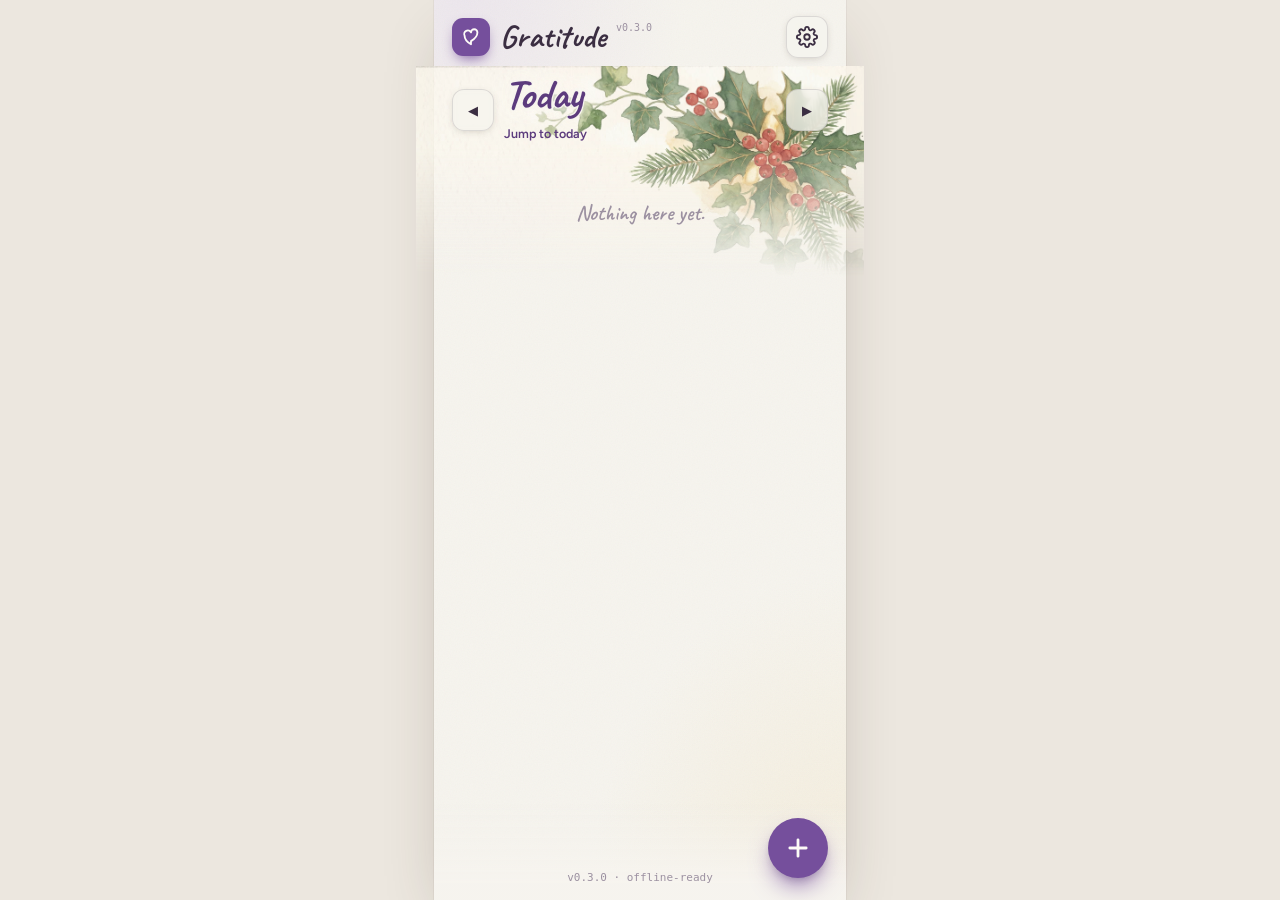
==== index.html @ adcf21c1 "Phase 4 (v0.3.0): logging & categorising gratitude items - Five fixed categories (Bella/Family/Natur" ====
<!doctype html>
<html lang="en">
<head>
  <meta charset="utf-8">
  <meta name="viewport" content="width=device-width, initial-scale=1, viewport-fit=cover">
  <meta name="theme-color" content="#f4ecdd">
  <meta name="description" content="Personal gratitude journal.">
  <link rel="manifest" href="./manifest.json">
  <link rel="icon" type="image/svg+xml" href="./icons/icon.svg">
  <link rel="apple-touch-icon" href="./icons/icon.svg">
  <link rel="stylesheet" href="./assets/fonts/fonts.css">
  <link rel="stylesheet" href="./styles.css">
  <title>Gratitude</title>
</head>
<body class="theme-earlysummer">
  <!-- sketch filters for the hand-drawn entry cards (referenced from styles.css via url(#sketchN)) -->
  <svg class="svg-defs" aria-hidden="true">
    <defs>
      <filter id="sketch1" x="-12%" y="-12%" width="124%" height="124%">
        <feTurbulence type="fractalNoise" baseFrequency="0.016" numOctaves="2" seed="7" result="n"/>
        <feDisplacementMap in="SourceGraphic" in2="n" scale="6" xChannelSelector="R" yChannelSelector="G" result="d"/>
        <feGaussianBlur in="d" stdDeviation="0.6"/>
      </filter>
      <filter id="sketch2" x="-12%" y="-12%" width="124%" height="124%">
        <feTurbulence type="fractalNoise" baseFrequency="0.021" numOctaves="2" seed="24" result="n"/>
        <feDisplacementMap in="SourceGraphic" in2="n" scale="5" xChannelSelector="R" yChannelSelector="G" result="d"/>
        <feGaussianBlur in="d" stdDeviation="0.6"/>
      </filter>
      <filter id="sketch3" x="-12%" y="-12%" width="124%" height="124%">
        <feTurbulence type="fractalNoise" baseFrequency="0.018" numOctaves="2" seed="41" result="n"/>
        <feDisplacementMap in="SourceGraphic" in2="n" scale="7" xChannelSelector="R" yChannelSelector="G" result="d"/>
        <feGaussianBlur in="d" stdDeviation="0.6"/>
      </filter>
      <!-- smaller-scale variants for the selected-chip crayon treatment -->
      <filter id="chip1" x="-14%" y="-14%" width="128%" height="128%">
        <feTurbulence type="fractalNoise" baseFrequency="0.016" numOctaves="2" seed="7" result="n"/>
        <feDisplacementMap in="SourceGraphic" in2="n" scale="4" xChannelSelector="R" yChannelSelector="G" result="d"/>
        <feGaussianBlur in="d" stdDeviation="0.5"/>
      </filter>
      <filter id="chip2" x="-14%" y="-14%" width="128%" height="128%">
        <feTurbulence type="fractalNoise" baseFrequency="0.021" numOctaves="2" seed="24" result="n"/>
        <feDisplacementMap in="SourceGraphic" in2="n" scale="3.5" xChannelSelector="R" yChannelSelector="G" result="d"/>
        <feGaussianBlur in="d" stdDeviation="0.5"/>
      </filter>
    </defs>
  </svg>

  <!-- icon sprite reused via <use href> on cat-group headings, chips, FAB, compose close -->
  <svg class="svg-defs" aria-hidden="true">
    <defs>
      <g id="ic-heart"><path d="M12 20s-7-4.35-7-9.5A3.5 3.5 0 0 1 12 7a3.5 3.5 0 0 1 7 0c0 5.15-7 9.5-7 9.5z"/></g>
      <g id="ic-leaf"><path d="M5 21c0-9 6-15 14-16 1 9-5 16-14 16z"/><path d="M5 21c4-6 8-9 12-10"/></g>
      <g id="ic-family"><circle cx="9" cy="8" r="3"/><path d="M3.5 19.5a5.5 5.5 0 0 1 11 0"/><path d="M16 6.2a2.8 2.8 0 0 1 0 5.4"/><path d="M16.5 14.2a4.5 4.5 0 0 1 4 5.3"/></g>
      <g id="ic-me"><circle cx="12" cy="8" r="4"/><path d="M5.5 21a6.5 6.5 0 0 1 13 0"/></g>
      <g id="ic-cross"><path d="M12 3v18"/><path d="M7 8.5h10"/></g>
      <g id="ic-plus"><path d="M12 5v14M5 12h14"/></g>
      <g id="ic-close"><path d="M6 6l12 12M18 6L6 18"/></g>
    </defs>
  </svg>

  <header class="app-header">
    <div class="brand">
      <span class="brand-mark" aria-hidden="true">
        <svg viewBox="0 0 24 24" fill="none" stroke="currentColor" stroke-width="2" stroke-linecap="round" stroke-linejoin="round">
          <path d="M12 20s-7-4.35-7-9.5A3.5 3.5 0 0 1 12 7a3.5 3.5 0 0 1 7 0c0 5.15-7 9.5-7 9.5z"/>
        </svg>
      </span>
      <span class="brand-name">Gratitude</span>
      <span class="brand-version" aria-label="App version">v0.3.0</span>
    </div>
    <div class="header-actions">
      <button id="settings-btn" class="settings-btn" type="button" aria-label="Settings">
        <svg viewBox="0 0 24 24" width="22" height="22" fill="none" stroke="currentColor" stroke-width="2" stroke-linecap="round" stroke-linejoin="round" aria-hidden="true">
          <circle cx="12" cy="12" r="3"/>
          <path d="M19.4 15a1.65 1.65 0 0 0 .33 1.82l.06.06a2 2 0 0 1-2.83 2.83l-.06-.06a1.65 1.65 0 0 0-1.82-.33 1.65 1.65 0 0 0-1 1.51V21a2 2 0 0 1-4 0v-.09A1.65 1.65 0 0 0 9 19.4a1.65 1.65 0 0 0-1.82.33l-.06.06a2 2 0 0 1-2.83-2.83l.06-.06A1.65 1.65 0 0 0 4.68 15a1.65 1.65 0 0 0-1.51-1H3a2 2 0 0 1 0-4h.09A1.65 1.65 0 0 0 4.6 9a1.65 1.65 0 0 0-.33-1.82l-.06-.06a2 2 0 0 1 2.83-2.83l.06.06A1.65 1.65 0 0 0 9 4.68a1.65 1.65 0 0 0 1-1.51V3a2 2 0 0 1 4 0v.09a1.65 1.65 0 0 0 1 1.51 1.65 1.65 0 0 0 1.82-.33l.06-.06a2 2 0 0 1 2.83 2.83l-.06.06A1.65 1.65 0 0 0 19.4 9a1.65 1.65 0 0 0 1.51 1H21a2 2 0 0 1 0 4h-.09a1.65 1.65 0 0 0-1.51 1z"/>
        </svg>
      </button>
    </div>
  </header>

  <main class="app-main">
    <div class="hero" aria-hidden="true"></div>
    <section class="day-view">
      <div class="day-nav">
        <button id="day-prev" class="nav-btn" type="button" aria-label="Previous day">&#9664;</button>
        <div class="day-heading">
          <h1 id="day-date" class="day-date">&mdash;</h1>
          <p class="day-meta"><span id="day-count" class="count"></span></p>
          <button id="day-today" class="today-btn" type="button">Jump to today</button>
        </div>
        <button id="day-next" class="nav-btn" type="button" aria-label="Next day">&#9654;</button>
      </div>

      <div id="entry-list" class="day-groups"></div>
    </section>

    <div class="screen-fade" aria-hidden="true"></div>
    <button id="fab" class="fab" type="button" aria-label="Add a gratitude">
      <svg viewBox="0 0 24 24" fill="none" stroke="currentColor" stroke-width="2.4" stroke-linecap="round" stroke-linejoin="round" aria-hidden="true"><use href="#ic-plus"/></svg>
    </button>
  </main>

  <footer class="app-footer">
    <span>v0.3.0 &middot; offline-ready</span>
  </footer>

  <!-- Full-screen compose (FAB opens it) -->
  <div class="compose-overlay" id="compose-overlay" hidden>
    <div class="hero" aria-hidden="true"></div>
    <div class="compose" role="dialog" aria-modal="true" aria-label="Write a gratitude">
      <div class="compose-top">
        <button id="compose-close" class="icon-btn" type="button" aria-label="Close">
          <svg viewBox="0 0 24 24" fill="none" stroke="currentColor" stroke-width="2" stroke-linecap="round" stroke-linejoin="round" aria-hidden="true"><use href="#ic-close"/></svg>
        </button>
      </div>
      <div class="compose-body">
        <p id="compose-date" class="compose-date"></p>
        <p class="compose-prompt">What are you grateful for?</p>
        <textarea id="compose-field" class="compose-field" placeholder="Write it down&hellip;" rows="3"></textarea>
        <p class="field-label">Which part of life?</p>
        <div id="compose-chips" class="chips"></div>
      </div>
      <div class="compose-foot">
        <button id="compose-add" class="add-btn is-disabled" type="button" disabled>
          <svg viewBox="0 0 24 24" fill="none" stroke="currentColor" stroke-width="2.4" stroke-linecap="round" stroke-linejoin="round" aria-hidden="true"><use href="#ic-plus"/></svg>
          <span id="compose-add-label">Add to today</span>
        </button>
      </div>
    </div>
  </div>

  <!-- Settings / Sync overlay -->
  <div class="settings-overlay" id="settings-overlay" hidden>
    <div class="settings-panel" role="dialog" aria-modal="true" aria-label="Sync settings">
      <div class="settings-header">
        <h2 class="modal-title">Sync</h2>
        <button id="settings-close" class="settings-btn" type="button" aria-label="Close">
          <svg viewBox="0 0 24 24" width="22" height="22" fill="none" stroke="currentColor" stroke-width="2" stroke-linecap="round" stroke-linejoin="round" aria-hidden="true">
            <line x1="18" y1="6" x2="6" y2="18"/><line x1="6" y1="6" x2="18" y2="18"/>
          </svg>
        </button>
      </div>
      <div class="settings-body">
        <div class="config-section">
          <label class="config-label" for="sync-url">Sheet URL (leave blank to create new)</label>
          <input type="text" id="sync-url" class="config-input" placeholder="https://docs.google.com/spreadsheets/d/&hellip;" autocomplete="off">
        </div>
        <div class="settings-sync">
          <button id="sync-connect" type="button" class="btn btn-primary">Connect</button>
          <button id="sync-now"     type="button" class="btn btn-ghost" disabled>Sync now</button>
          <button id="sync-forget"  type="button" class="btn btn-ghost" hidden>Disconnect</button>
          <a id="sync-sheet-link" class="btn btn-ghost" href="#" target="_blank" rel="noopener" hidden>Open sheet</a>
        </div>
        <p id="sync-status" class="sync-status" aria-live="polite"></p>
      </div>
    </div>
  </div>

  <script src="./assets/vendor/dexie.min.js"></script>
  <script src="https://accounts.google.com/gsi/client" async defer></script>
  <script src="./app.js"></script>
  <script src="./sync.js"></script>
</body>
</html>
---- assets/fonts/fonts.css ----
/* Gratitude — self-hosted fonts (vendored for offline PWA).
   Both are OFL variable fonts; one woff2 per subset covers the whole weight
   range, so font-weight is declared as a range, not per-instance.
   Caveat  → wordmark, dates, category headings, timestamps.
   Figtree → entry & body text, labels, buttons.
   Source: Google Fonts (Caveat v23, Figtree v9), latin + latin-ext subsets. */

/* ---- Caveat (variable, wght 400–700) ---- */
@font-face {
  font-family: 'Caveat';
  font-style: normal;
  font-weight: 400 700;
  font-display: swap;
  src: url('caveat-latin.woff2') format('woff2');
  unicode-range: U+0000-00FF, U+0131, U+0152-0153, U+02BB-02BC, U+02C6, U+02DA, U+02DC, U+0304, U+0308, U+0329, U+2000-206F, U+20AC, U+2122, U+2191, U+2193, U+2212, U+2215, U+FEFF, U+FFFD;
}
@font-face {
  font-family: 'Caveat';
  font-style: normal;
  font-weight: 400 700;
  font-display: swap;
  src: url('caveat-latin-ext.woff2') format('woff2');
  unicode-range: U+0100-02BA, U+02BD-02C5, U+02C7-02CC, U+02CE-02D7, U+02DD-02FF, U+0304, U+0308, U+0329, U+1D00-1DBF, U+1E00-1E9F, U+1EF2-1EFF, U+2020, U+20A0-20AB, U+20AD-20C0, U+2113, U+2C60-2C7F, U+A720-A7FF;
}

/* ---- Figtree (variable, wght 300–900; we use 400–700) ---- */
@font-face {
  font-family: 'Figtree';
  font-style: normal;
  font-weight: 400 700;
  font-display: swap;
  src: url('figtree-latin.woff2') format('woff2');
  unicode-range: U+0000-00FF, U+0131, U+0152-0153, U+02BB-02BC, U+02C6, U+02DA, U+02DC, U+0304, U+0308, U+0329, U+2000-206F, U+20AC, U+2122, U+2191, U+2193, U+2212, U+2215, U+FEFF, U+FFFD;
}
@font-face {
  font-family: 'Figtree';
  font-style: normal;
  font-weight: 400 700;
  font-display: swap;
  src: url('figtree-latin-ext.woff2') format('woff2');
  unicode-range: U+0100-02BA, U+02BD-02C5, U+02C7-02CC, U+02CE-02D7, U+02DD-02FF, U+0304, U+0308, U+0329, U+1D00-1DBF, U+1E00-1E9F, U+1EF2-1EFF, U+2020, U+20A0-20AB, U+20AD-20C0, U+2113, U+2C60-2C7F, U+A720-A7FF;
}
---- styles.css ----
/* ============================================================
   GRATITUDE — design system (Phase 3). Light-only.
   Visual spec: notes/style-guide.html · rationale: notes/phase-2-decisions.md
   Category grouping + FAB/compose flow land in Phase 4 (need the category field).
   ============================================================ */
:root {
  /* fixed category colours (used in Phase 4; cards currently take the season accent) */
  --c-wife:   hsl(348 54% 52%);
  --c-family: hsl(32 62% 47%);
  --c-nature: hsl(134 34% 38%);
  --c-me:     hsl(202 30% 45%);
  --c-god:    hsl(265 32% 52%);

  --r-sm: 10px; --r-md: 14px; --r-lg: 20px; --r-pill: 999px;

  --font-hand: "Caveat", "Segoe Print", cursive;
  --font-body: "Figtree", -apple-system, BlinkMacSystemFont, "Segoe UI", Roboto, sans-serif;
  --font-mono: ui-monospace, SFMono-Regular, Menlo, Consolas, monospace;

  /* outer (desktop) frame backdrop */
  --frame-bg: hsl(35 24% 90%);
}

/* ---- six seasonal themes (applied as a class on <body>, set by app.js) ---- */
.theme-spring {
  --accent: hsl(82 45% 42%); --accent-deep: hsl(88 48% 31%); --accent-soft: hsl(82 42% 93%);
  --ink: hsl(80 22% 22%); --ink-soft: hsl(80 12% 42%); --ink-faint: hsl(80 10% 58%);
  --paper: hsl(54 40% 95%); --card: hsl(54 46% 98.5%);
  --wash-a: hsl(82 45% 88% / 0.5); --wash-b: hsl(46 66% 88% / 0.45);
}
.theme-earlysummer {
  --accent: hsl(345 60% 53%); --accent-deep: hsl(345 60% 43%); --accent-soft: hsl(345 58% 94%);
  --ink: hsl(345 22% 24%); --ink-soft: hsl(345 12% 45%); --ink-faint: hsl(345 10% 62%);
  --paper: hsl(36 46% 95%); --card: hsl(40 52% 98.5%);
  --wash-a: hsl(345 60% 90% / 0.55); --wash-b: hsl(40 70% 88% / 0.5);
}
.theme-latesummer {
  --accent: hsl(38 72% 47%); --accent-deep: hsl(34 70% 38%); --accent-soft: hsl(40 75% 93%);
  --ink: hsl(34 26% 22%); --ink-soft: hsl(34 14% 42%); --ink-faint: hsl(34 12% 58%);
  --paper: hsl(40 46% 95%); --card: hsl(42 52% 98.5%);
  --wash-a: hsl(38 72% 87% / 0.5); --wash-b: hsl(48 70% 87% / 0.45);
}
.theme-autumn {
  --accent: hsl(20 64% 47%); --accent-deep: hsl(18 62% 39%); --accent-soft: hsl(26 64% 93%);
  --ink: hsl(24 26% 22%); --ink-soft: hsl(24 14% 42%); --ink-faint: hsl(24 12% 58%);
  --paper: hsl(34 40% 94%); --card: hsl(38 48% 98%);
  --wash-a: hsl(20 64% 86% / 0.55); --wash-b: hsl(40 64% 84% / 0.5);
}
.theme-advent {
  --accent: hsl(270 33% 46%); --accent-deep: hsl(270 36% 36%); --accent-soft: hsl(270 28% 94%);
  --ink: hsl(280 18% 22%); --ink-soft: hsl(280 10% 44%); --ink-faint: hsl(280 8% 60%);
  --paper: hsl(40 30% 95%); --card: hsl(42 38% 98.5%);
  --wash-a: hsl(270 33% 89% / 0.5); --wash-b: hsl(42 60% 86% / 0.45);
}
.theme-winter {
  --accent: hsl(214 30% 50%); --accent-deep: hsl(216 32% 40%); --accent-soft: hsl(214 26% 93%);
  --ink: hsl(214 16% 24%); --ink-soft: hsl(214 10% 44%); --ink-faint: hsl(214 8% 60%);
  --paper: hsl(40 28% 95%); --card: hsl(42 34% 98.5%);
  --wash-a: hsl(214 30% 89% / 0.45); --wash-b: hsl(40 38% 89% / 0.4);
}

/* season hero images */
.theme-spring      .hero { background-image: url('./assets/heroes/springhero.jpg'); }
.theme-earlysummer .hero { background-image: url('./assets/heroes/earlysummerhero.jpg'); }
.theme-latesummer  .hero { background-image: url('./assets/heroes/latesummerhero.jpg'); }
.theme-autumn      .hero { background-image: url('./assets/heroes/autumnhero.jpg'); }
.theme-advent      .hero { background-image: url('./assets/heroes/adventhero.jpg'); }
.theme-winter      .hero { background-image: url('./assets/heroes/winterhero.jpg'); }

/* ============================================================
   Base
   ============================================================ */
* { box-sizing: border-box; }
html, body { margin: 0; padding: 0; }
img { display: block; max-width: 100%; }
svg { display: block; }
button { font-family: inherit; }

html { background: var(--frame-bg); }

/* The Pixel 8a is the primary target (~412px). Lock the app to that column and centre it;
   on wider viewports it reads as a phone preview against the frame backdrop. */
body {
  font-family: var(--font-body);
  color: var(--ink, hsl(30 18% 22%));
  min-height: 100dvh; max-width: 412px; margin: 0 auto;
  position: relative; display: flex; flex-direction: column;
  background:
          radial-gradient(120% 70% at 8% 0%, var(--wash-a) 0%, transparent 44%),
          radial-gradient(120% 70% at 100% 100%, var(--wash-b) 0%, transparent 52%),
          var(--paper);
  -webkit-font-smoothing: antialiased; -moz-osx-font-smoothing: grayscale;
  text-rendering: optimizeLegibility; font-size: 16px; line-height: 1.55;
}
/* paper grain */
body::after {
  content: ""; position: fixed; inset: 0; max-width: 412px; margin: 0 auto;
  pointer-events: none; z-index: 0; opacity: 0.045; mix-blend-mode: multiply;
  background-image: url("data:image/svg+xml,%3Csvg xmlns='http://www.w3.org/2000/svg' width='140' height='140'%3E%3Cfilter id='n'%3E%3CfeTurbulence type='fractalNoise' baseFrequency='0.85' numOctaves='2' stitchTiles='stitch'/%3E%3C/filter%3E%3Crect width='100%25' height='100%25' filter='url(%23n)'/%3E%3C/svg%3E");
}
body > * { position: relative; z-index: 2; }

@media (min-width: 480px) {
  body { box-shadow: 0 0 0 1px hsl(30 20% 20% / 0.05), 0 24px 60px -18px hsl(30 30% 20% / 0.3); min-height: 100dvh; }
}

/* hidden offscreen SVG that holds the sketch filters */
.svg-defs { position: absolute; width: 0; height: 0; }

/* ============================================================
   Header
   ============================================================ */
.app-header {
  display: flex; align-items: center; gap: 10px;
  padding: 16px 18px 8px; background: transparent;
}
.brand { display: flex; align-items: center; gap: 10px; flex: 1; min-width: 0; }
.brand-mark {
  width: 38px; height: 38px; border-radius: 11px; flex-shrink: 0;
  background: var(--accent); color: hsl(40 60% 98%);
  display: grid; place-items: center; box-shadow: 0 6px 14px -5px var(--accent);
}
.brand-mark svg { width: 22px; height: 22px; }
.brand-name {
  font-family: var(--font-hand); font-weight: 700; font-size: 32px; line-height: 1;
  color: var(--ink);
}
.brand-version {
  font-family: var(--font-mono); font-size: 10px; font-weight: 500; color: var(--ink-faint);
  align-self: flex-start; margin-top: 2px;
}
.header-actions { display: flex; }

/* frosted disc — lifts off the busy hero watercolour */
.settings-btn, .nav-btn {
  width: 42px; height: 42px; border-radius: 12px; flex-shrink: 0; cursor: pointer;
  border: 1px solid color-mix(in srgb, var(--ink) 14%, transparent);
  background: color-mix(in srgb, var(--paper) 80%, transparent);
  -webkit-backdrop-filter: blur(3px); backdrop-filter: blur(3px);
  color: var(--ink); display: grid; place-items: center;
  box-shadow: 0 2px 8px -3px hsl(30 30% 20% / 0.28);
}
.settings-btn svg { width: 22px; height: 22px; }
.settings-btn:active, .nav-btn:active { transform: scale(0.96); }

/* ============================================================
   Day view
   ============================================================ */
.app-main { position: relative; flex: 1; width: 100%; padding: 0 18px 120px; }

/* seasonal hero — painterly watercolour, fades into the paper */
.hero {
  position: absolute; top: 0; left: -18px; right: -18px; height: 210px; z-index: 0;
  background-size: cover; background-position: top right; background-repeat: no-repeat;
  mix-blend-mode: multiply; opacity: 0.85; pointer-events: none;
  -webkit-mask-image: linear-gradient(to bottom, rgba(0,0,0,0.95) 38%, transparent 100%);
  mask-image: linear-gradient(to bottom, rgba(0,0,0,0.95) 38%, transparent 100%);
}
.day-view { position: relative; z-index: 1; }

.day-nav { display: flex; align-items: center; gap: 10px; padding: 8px 0 14px; }
.day-heading { flex: 1; min-width: 0; }
.day-date {
  font-family: var(--font-hand); font-weight: 700; font-size: 42px; line-height: 0.98;
  color: var(--accent-deep); margin: 0;
  text-shadow:
          -1px -1px 0 var(--paper), 1px -1px 0 var(--paper),
          -1px  1px 0 var(--paper), 1px  1px 0 var(--paper),
          0 0 12px var(--paper), 0 0 22px var(--paper);
}
.today-btn {
  margin-top: 4px; font-family: var(--font-body); font-size: 12.5px; font-weight: 600;
  border: none; background: none; color: var(--accent-deep); cursor: pointer; padding: 0;
}
.day-meta { margin: 6px 0 0; }
.day-meta .count { font-size: 13.5px; color: var(--ink-soft); }
.day-meta .count strong { color: var(--ink); font-weight: 600; }

/* ---- day-view grouped by category ---- */
.day-groups { display: flex; flex-direction: column; gap: 22px; margin-top: 18px; }
.cat-group { --c: var(--accent); }            /* fallback group (no is-*) takes the season accent */
.cat-group.is-wife   { --c: var(--c-wife); }
.cat-group.is-family { --c: var(--c-family); }
.cat-group.is-nature { --c: var(--c-nature); }
.cat-group.is-me     { --c: var(--c-me); }
.cat-group.is-god    { --c: var(--c-god); }
.cat-head {
  display: flex; align-items: center; gap: 9px; margin: 0 0 11px; padding-left: 4px;
  font-family: var(--font-hand); font-weight: 700; font-size: 28px; line-height: 1; color: var(--c);
}
.cat-head .cat-icon { width: 19px; height: 19px; flex-shrink: 0; color: var(--c); opacity: 0.92; }

.btn {
  min-height: 48px; padding: 0 18px; border-radius: 14px; border: 1.5px solid transparent;
  font-family: var(--font-body); font-size: 15px; font-weight: 700; cursor: pointer;
}
.btn-primary {
  background: var(--accent); color: hsl(40 60% 98%);
  box-shadow: 0 10px 22px -10px var(--accent), 0 3px 8px -4px hsl(0 0% 0% / 0.2);
}
.btn-primary:active { transform: scale(0.985); }
.btn-ghost {
  background: color-mix(in srgb, var(--card) 90%, transparent); color: var(--ink);
  border-color: color-mix(in srgb, var(--ink) 14%, transparent);
}
.btn:disabled { opacity: 0.5; cursor: default; box-shadow: none; }

/* ---- entry list: hand-drawn crayon cards (LOCKED treatment) ---- */
.entry-list { list-style: none; margin: 0; padding: 0; display: flex; flex-direction: column; gap: 11px; }

.entry {
  /* --c is inherited from the enclosing .cat-group (per-category colour;
     fallback group → season accent). Right padding leaves room for the delete button. */
  position: relative; padding: 13px 38px 11px 16px; border-radius: 16px;
  cursor: default; z-index: 1;
}
.entry::before, .entry::after {
  content: ""; position: absolute; pointer-events: none;
  border: 1.2px solid color-mix(in srgb, var(--c) 75%, transparent);
}
.entry::before {
  inset: 0; z-index: -2;
  background-color: color-mix(in srgb, var(--c) 3%, var(--card));
  box-shadow:
          inset 3px 2px 8px 2px color-mix(in srgb, var(--c) 3%, var(--card)),
          inset -4px -3px 10px 2px color-mix(in srgb, var(--c) 3%, var(--card)),
          inset -1px 1px 8px 2px color-mix(in srgb, var(--c) 3%, var(--card));
  background-image:
          repeating-linear-gradient(-52deg, transparent, transparent 1.5px, color-mix(in srgb, var(--c) 16%, transparent) 1.5px, color-mix(in srgb, var(--c) 16%, transparent) 3px),
          repeating-linear-gradient(-43deg, transparent, transparent 3px, color-mix(in srgb, var(--c) 12%, transparent) 3px, color-mix(in srgb, var(--c) 12%, transparent) 6px),
          repeating-linear-gradient(-61deg, transparent, transparent 5px, color-mix(in srgb, var(--c) 9%, transparent) 5px, color-mix(in srgb, var(--c) 9%, transparent) 10px),
          repeating-linear-gradient(-32deg, transparent, transparent 9px, color-mix(in srgb, var(--c) 3%, transparent) 9px, color-mix(in srgb, var(--c) 3%, transparent) 13px);
}
.entry::after { inset: -0.5px; z-index: -1; }
.entry.s1::before { filter: url(#sketch1); border-radius: 255px 15px 225px 15px / 15px 225px 15px 255px; transform: rotate(0.4deg); }
.entry.s1::after  { filter: url(#sketch2); border-radius: 15px 255px 15px 225px / 255px 15px 225px 15px; transform: rotate(-0.5deg); }
.entry.s2::before { filter: url(#sketch2); border-radius: 20px 300px 10px 250px / 250px 15px 300px 20px; transform: rotate(-0.6deg); }
.entry.s2::after  { filter: url(#sketch3); border-radius: 300px 20px 250px 10px / 15px 250px 20px 300px; transform: rotate(0.3deg); }
.entry.s3::before { filter: url(#sketch3); border-radius: 250px 20px 280px 15px / 15px 280px 20px 250px; transform: rotate(0.5deg); }
.entry.s3::after  { filter: url(#sketch1); border-radius: 15px 250px 20px 280px / 280px 15px 250px 20px; transform: rotate(-0.4deg); }

.entry-text {
  display: block; margin: 0; font-size: 16px; line-height: 1.5; font-weight: 500;
  letter-spacing: -0.003em; word-break: break-word; color: hsl(30 15% 15%);
  text-shadow: 0 1px 1px var(--card), 0 -1px 1px var(--card), 1px 0 1px var(--card), -1px 0 1px var(--card);
}
.entry-time {
  display: block; text-align: right; margin: 2px 0 0;
  font-family: var(--font-hand); font-weight: 600; font-size: 16px;
  color: var(--ink-faint); opacity: 0.7; line-height: 1;
}
.entry-del {
  position: absolute; top: 8px; right: 8px; width: 26px; height: 26px; z-index: 2;
  border: none; background: none; color: var(--ink-faint); opacity: 0.55;
  font-size: 20px; line-height: 1; cursor: pointer; border-radius: 8px;
}
.entry-del:active { opacity: 1; background: color-mix(in srgb, var(--c) 12%, transparent); }

.entry-empty {
  font-family: var(--font-hand); font-weight: 600; font-size: 22px;
  color: var(--ink-faint); padding: 18px 4px; text-align: center;
}

/* ---- FAB + bottom fade (fixed to the phone column, corrected for the centred 412px frame) ---- */
.fab {
  position: fixed; right: max(18px, calc(50% - 188px)); bottom: 22px; z-index: 20;
  width: 60px; height: 60px; border-radius: 50%; border: none;
  background: var(--accent); color: hsl(40 60% 98%); display: grid; place-items: center; cursor: pointer;
  box-shadow: 0 12px 26px -8px var(--accent), 0 4px 10px -4px hsl(0 0% 0% / 0.25);
  transition: transform 120ms ease;
}
.fab svg { width: 28px; height: 28px; }
.fab:active { transform: scale(0.94); }
.screen-fade {
  position: fixed; left: 50%; transform: translateX(-50%); bottom: 0; z-index: 10;
  width: 100%; max-width: 412px; height: 96px; pointer-events: none;
  background: linear-gradient(to top, var(--paper) 14%, transparent);
}

/* ============================================================
   Compose (full-screen, opened by the FAB)
   ============================================================ */
.compose-overlay {
  position: fixed; top: 0; left: 50%; transform: translateX(-50%); z-index: 40;
  width: 100%; max-width: 412px; height: 100dvh; overflow: hidden;
  display: flex; flex-direction: column;
  background:
          radial-gradient(120% 70% at 8% 0%, var(--wash-a) 0%, transparent 44%),
          radial-gradient(120% 70% at 100% 100%, var(--wash-b) 0%, transparent 52%),
          var(--paper);
}
.compose-overlay[hidden] { display: none; }
.compose-overlay::after {
  content: ""; position: absolute; inset: 0; pointer-events: none; z-index: 0;
  opacity: 0.045; mix-blend-mode: multiply;
  background-image: url("data:image/svg+xml,%3Csvg xmlns='http://www.w3.org/2000/svg' width='140' height='140'%3E%3Cfilter id='n'%3E%3CfeTurbulence type='fractalNoise' baseFrequency='0.85' numOctaves='2' stitchTiles='stitch'/%3E%3C/filter%3E%3Crect width='100%25' height='100%25' filter='url(%23n)'/%3E%3C/svg%3E");
}
.compose { position: relative; z-index: 2; display: flex; flex-direction: column; flex: 1; min-height: 0; }
.compose-top { display: flex; align-items: center; justify-content: space-between; padding: 16px 18px 0; }
.icon-btn {
  width: 42px; height: 42px; border-radius: 12px; flex-shrink: 0; cursor: pointer;
  border: 1px solid color-mix(in srgb, var(--ink) 14%, transparent);
  background: color-mix(in srgb, var(--paper) 80%, transparent);
  -webkit-backdrop-filter: blur(3px); backdrop-filter: blur(3px);
  color: var(--ink); display: grid; place-items: center;
  box-shadow: 0 2px 8px -3px hsl(30 30% 20% / 0.28);
}
.icon-btn svg { width: 22px; height: 22px; }
.compose-body { flex: 1; min-height: 0; overflow-y: auto; padding: 14px 24px 8px; display: flex; flex-direction: column; }
.compose-date { font-family: var(--font-hand); font-weight: 700; font-size: 25px; line-height: 1; color: var(--accent-deep); margin: 4px 0 0; }
.compose-prompt { font-family: var(--font-hand); font-weight: 700; font-size: 38px; line-height: 1.02; color: var(--ink); margin: 8px 0 22px; max-width: 14ch; }
.compose-date, .compose-prompt {
  text-shadow:
          -1px -1px 0 var(--paper), 1px -1px 0 var(--paper),
          -1px  1px 0 var(--paper), 1px  1px 0 var(--paper),
          0 0 12px var(--paper), 0 0 22px var(--paper);
}
.compose-field {
  min-height: 120px; width: 100%; resize: none; border: none; background: transparent; padding: 0;
  font-family: var(--font-body); font-size: 18px; line-height: 1.62; font-weight: 500; color: hsl(30 15% 15%);
}
.compose-field::placeholder { color: var(--ink-faint); font-weight: 400; }
.compose-field:focus { outline: none; }
.field-label { font-size: 11.5px; font-weight: 700; letter-spacing: 0.12em; text-transform: uppercase; color: var(--ink-soft); margin: 24px 0 13px; }

.chips { display: flex; flex-wrap: wrap; gap: 10px; }
.chip {
  --c: var(--ink-soft);
  position: relative; display: inline-flex; align-items: center; gap: 8px;
  min-height: 44px; padding: 10px 16px; border-radius: 14px; cursor: pointer;
  font-family: var(--font-body); font-weight: 600; font-size: 14.5px; color: var(--ink-soft);
  background: transparent; border: 1.5px solid color-mix(in srgb, var(--ink) 14%, transparent);
  transition: color 120ms ease;
}
.chip svg { width: 18px; height: 18px; color: var(--ink-faint); flex-shrink: 0; }
.chip.is-wife { --c: var(--c-wife); } .chip.is-family { --c: var(--c-family); }
.chip.is-nature { --c: var(--c-nature); } .chip.is-me { --c: var(--c-me); }
.chip.is-god { --c: var(--c-god); }
/* selected chip = the entry card's crayon treatment, scaled down */
.chip.sel { color: var(--c); border-color: transparent; z-index: 1; text-shadow: 0 1px 0 var(--card), 0 0 3px var(--card); }
.chip.sel svg { color: var(--c); }
.chip.sel::before, .chip.sel::after { content: ""; position: absolute; pointer-events: none; border: 1.2px solid color-mix(in srgb, var(--c) 75%, transparent); }
.chip.sel::before {
  inset: 0; z-index: -2;
  background-color: color-mix(in srgb, var(--c) 4%, var(--card));
  box-shadow:
          inset 2px 2px 5px 1px color-mix(in srgb, var(--c) 4%, var(--card)),
          inset -3px -2px 6px 1px color-mix(in srgb, var(--c) 4%, var(--card)),
          inset -1px 1px 5px 1px color-mix(in srgb, var(--c) 4%, var(--card));
  background-image:
          repeating-linear-gradient(-52deg, transparent, transparent 1.5px, color-mix(in srgb, var(--c) 17%, transparent) 1.5px, color-mix(in srgb, var(--c) 17%, transparent) 3px),
          repeating-linear-gradient(-43deg, transparent, transparent 3px, color-mix(in srgb, var(--c) 12%, transparent) 3px, color-mix(in srgb, var(--c) 12%, transparent) 6px),
          repeating-linear-gradient(-61deg, transparent, transparent 5px, color-mix(in srgb, var(--c) 9%, transparent) 5px, color-mix(in srgb, var(--c) 9%, transparent) 10px);
  filter: url(#chip1); border-radius: 16px 7px 15px 9px / 9px 15px 7px 16px; transform: rotate(0.5deg);
}
.chip.sel::after { inset: -2px; z-index: -1; filter: url(#chip2); border-radius: 7px 16px 9px 15px / 16px 7px 15px 9px; transform: rotate(-0.6deg); }

.compose-foot { position: relative; padding: 16px 22px 24px; }
.compose-foot::before { content: ""; position: absolute; left: 0; right: 0; top: -40px; height: 40px; pointer-events: none; background: linear-gradient(to top, var(--paper) 20%, transparent); }
.add-btn {
  width: 100%; min-height: 54px; border: none; border-radius: 16px; cursor: pointer;
  background: var(--accent); color: hsl(40 60% 98%);
  font-family: var(--font-body); font-weight: 700; font-size: 16px; letter-spacing: 0.01em;
  display: inline-flex; align-items: center; justify-content: center; gap: 9px;
  box-shadow: 0 12px 26px -8px var(--accent), 0 4px 10px -4px hsl(0 0% 0% / 0.22);
  transition: transform 120ms ease;
}
.add-btn svg { width: 22px; height: 22px; }
.add-btn:active { transform: scale(0.985); }
.add-btn.is-disabled { background: color-mix(in srgb, var(--ink) 16%, var(--paper)); color: var(--ink-faint); box-shadow: none; cursor: default; }

/* ============================================================
   Footer
   ============================================================ */
.app-footer { text-align: center; padding: 14px; font-size: 11px; color: var(--ink-faint); font-family: var(--font-mono); }

/* ============================================================
   Settings / Sync overlay — bottom sheet
   ============================================================ */
.settings-overlay {
  position: fixed; inset: 0; background: hsl(30 20% 16% / 0.45); z-index: 50;
  display: flex; align-items: flex-end; justify-content: center;
}
.settings-overlay[hidden] { display: none; }
.settings-panel {
  background: var(--paper); width: 100%; max-width: 412px; border-radius: 20px 20px 0 0;
  padding: 18px 18px 26px; max-height: 90dvh; overflow: auto;
  box-shadow: 0 -10px 40px -12px hsl(30 30% 20% / 0.35);
}
.settings-header { display: flex; align-items: center; justify-content: space-between; margin-bottom: 8px; }
.modal-title { font-family: var(--font-hand); font-weight: 700; font-size: 30px; margin: 0; color: var(--ink); }
.config-section { margin: 14px 0; }
.config-label { display: block; font-size: 12.5px; font-weight: 600; color: var(--ink-soft); margin-bottom: 7px; }
.config-input {
  width: 100%; min-height: 48px; padding: 0 14px; border-radius: 14px; font-size: 16px;
  font-family: var(--font-body); color: var(--ink);
  background: var(--card); border: 1.5px solid color-mix(in srgb, var(--ink) 12%, transparent);
}
.config-input:focus { outline: none; border-color: var(--accent); }
.settings-sync { display: flex; flex-wrap: wrap; gap: 9px; margin-top: 14px; }
.settings-sync .btn, .settings-sync a.btn { display: inline-flex; align-items: center; text-decoration: none; }
.sync-status { margin-top: 14px; font-size: 13px; min-height: 18px; color: var(--ink-soft); }
.sync-status.is-error { color: hsl(2 65% 45%); }
.sync-status.is-ok { color: hsl(140 40% 34%); }
.sync-status.is-info { color: var(--ink-soft); }

@media (prefers-reduced-motion: reduce) {
  .settings-btn:active, .nav-btn:active, .btn-primary:active { transform: none; }
}
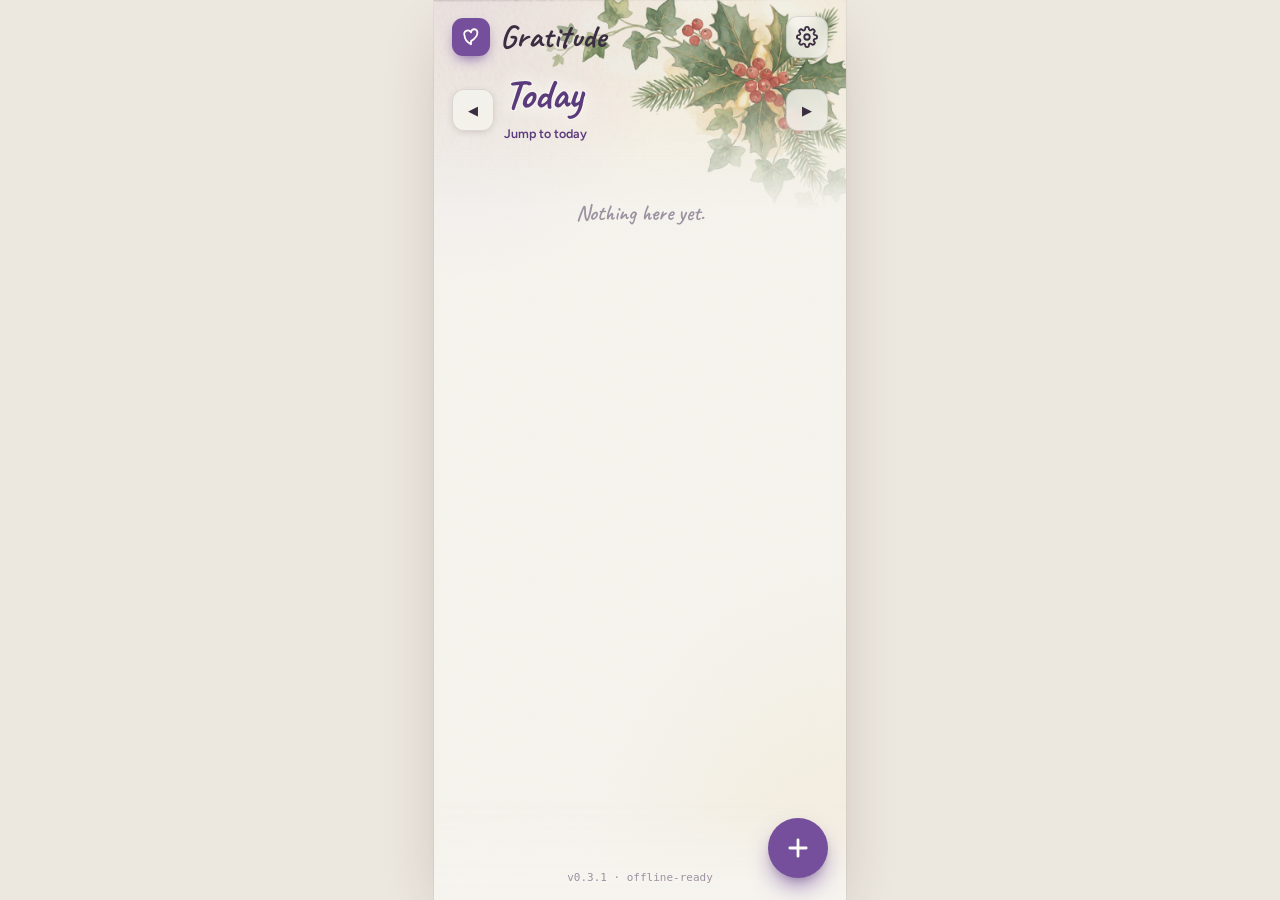
==== commit b88109fa: "v0.3.1: hero/header layering, FAB tap fix, move version to footer - Hero moves to body-top behind th" ====
--- a/index.html
+++ b/index.html
@@ -58,6 +58,9 @@
     </defs>
   </svg>
 
+  <!-- seasonal hero sits at the very top of the column; the transparent header floats over it -->
+  <div class="hero" aria-hidden="true"></div>
+
   <header class="app-header">
     <div class="brand">
       <span class="brand-mark" aria-hidden="true">
@@ -66,7 +69,6 @@
         </svg>
       </span>
       <span class="brand-name">Gratitude</span>
-      <span class="brand-version" aria-label="App version">v0.3.0</span>
     </div>
     <div class="header-actions">
       <button id="settings-btn" class="settings-btn" type="button" aria-label="Settings">
@@ -79,7 +81,6 @@
   </header>
 
   <main class="app-main">
-    <div class="hero" aria-hidden="true"></div>
     <section class="day-view">
       <div class="day-nav">
         <button id="day-prev" class="nav-btn" type="button" aria-label="Previous day">&#9664;</button>
@@ -93,16 +94,17 @@
 
       <div id="entry-list" class="day-groups"></div>
     </section>
-
-    <div class="screen-fade" aria-hidden="true"></div>
-    <button id="fab" class="fab" type="button" aria-label="Add a gratitude">
-      <svg viewBox="0 0 24 24" fill="none" stroke="currentColor" stroke-width="2.4" stroke-linecap="round" stroke-linejoin="round" aria-hidden="true"><use href="#ic-plus"/></svg>
-    </button>
   </main>
 
   <footer class="app-footer">
-    <span>v0.3.0 &middot; offline-ready</span>
+    <span>v0.3.1 &middot; offline-ready</span>
   </footer>
+
+  <!-- bottom fade + FAB live at body level so they stack above the footer and stay tappable -->
+  <div class="screen-fade" aria-hidden="true"></div>
+  <button id="fab" class="fab" type="button" aria-label="Add a gratitude">
+    <svg viewBox="0 0 24 24" fill="none" stroke="currentColor" stroke-width="2.4" stroke-linecap="round" stroke-linejoin="round" aria-hidden="true"><use href="#ic-plus"/></svg>
+  </button>
 
   <!-- Full-screen compose (FAB opens it) -->
   <div class="compose-overlay" id="compose-overlay" hidden>
--- a/styles.css
+++ b/styles.css
@@ -148,9 +148,10 @@
    ============================================================ */
 .app-main { position: relative; flex: 1; width: 100%; padding: 0 18px 120px; }
 
-/* seasonal hero — painterly watercolour, fades into the paper */
+/* seasonal hero — painterly watercolour at the very top of the column, behind the
+   transparent header; spans the column edge-to-edge (no bleed past it on desktop) */
 .hero {
-  position: absolute; top: 0; left: -18px; right: -18px; height: 210px; z-index: 0;
+  position: absolute; top: 0; left: 0; right: 0; height: 210px; z-index: 1;
   background-size: cover; background-position: top right; background-repeat: no-repeat;
   mix-blend-mode: multiply; opacity: 0.85; pointer-events: none;
   -webkit-mask-image: linear-gradient(to bottom, rgba(0,0,0,0.95) 38%, transparent 100%);
@@ -263,7 +264,8 @@
 
 /* ---- FAB + bottom fade (fixed to the phone column, corrected for the centred 412px frame) ---- */
 .fab {
-  position: fixed; right: max(18px, calc(50% - 188px)); bottom: 22px; z-index: 20;
+  position: fixed; right: max(18px, calc(50% - 188px)); z-index: 20;
+  bottom: calc(22px + env(safe-area-inset-bottom, 0px));
   width: 60px; height: 60px; border-radius: 50%; border: none;
   background: var(--accent); color: hsl(40 60% 98%); display: grid; place-items: center; cursor: pointer;
   box-shadow: 0 12px 26px -8px var(--accent), 0 4px 10px -4px hsl(0 0% 0% / 0.25);
@@ -272,7 +274,7 @@
 .fab svg { width: 28px; height: 28px; }
 .fab:active { transform: scale(0.94); }
 .screen-fade {
-  position: fixed; left: 50%; transform: translateX(-50%); bottom: 0; z-index: 10;
+  position: fixed; left: 50%; transform: translateX(-50%); bottom: 0; z-index: 5;
   width: 100%; max-width: 412px; height: 96px; pointer-events: none;
   background: linear-gradient(to top, var(--paper) 14%, transparent);
 }
@@ -372,7 +374,7 @@
 /* ============================================================
    Footer
    ============================================================ */
-.app-footer { text-align: center; padding: 14px; font-size: 11px; color: var(--ink-faint); font-family: var(--font-mono); }
+.app-footer { position: relative; z-index: 12; text-align: center; padding: 14px; font-size: 11px; color: var(--ink-faint); font-family: var(--font-mono); }
 
 /* ============================================================
    Settings / Sync overlay — bottom sheet
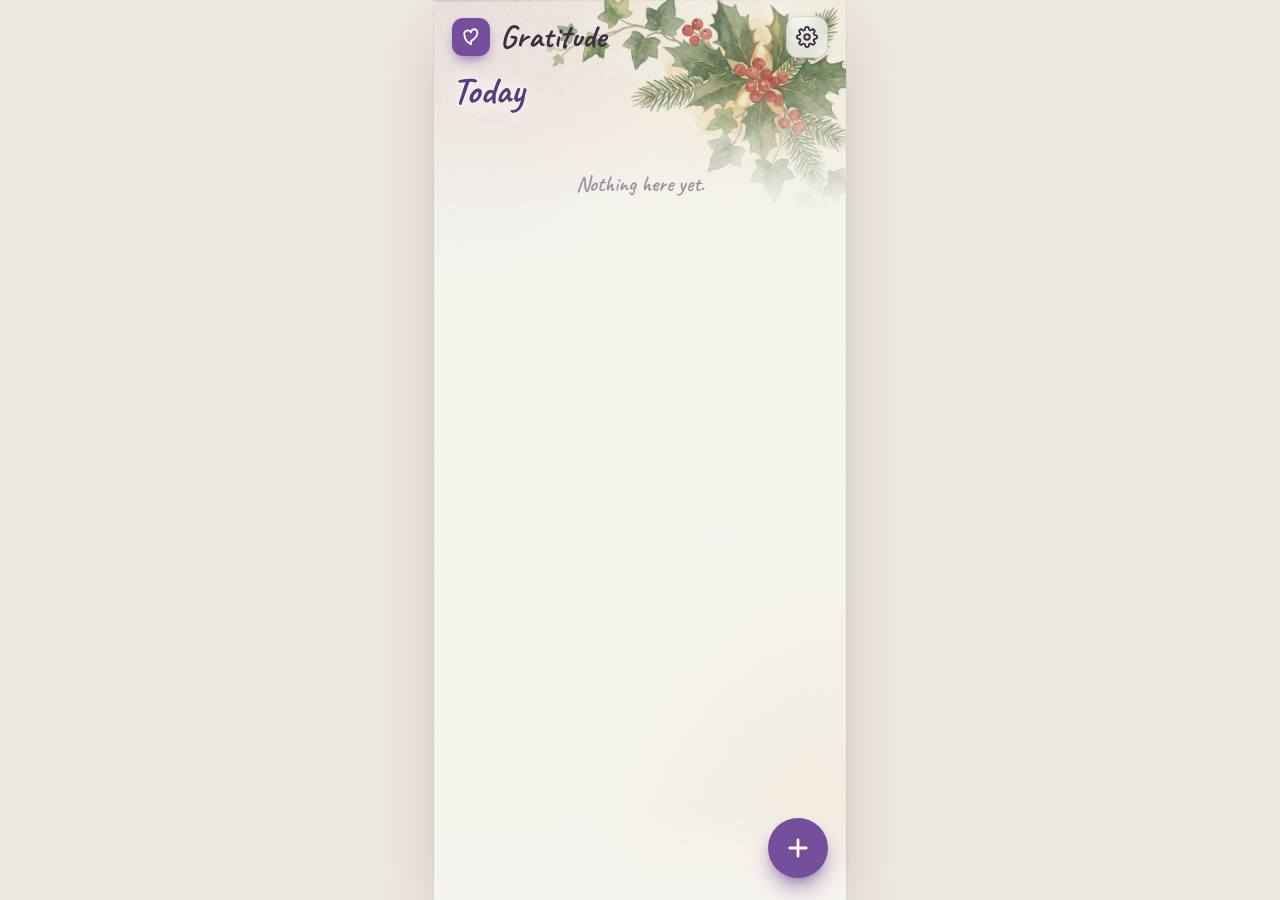
==== commit 66808656: "v0.3.2: swipe day-nav, tidy date, version into settings - Replace prev/next arrows + "jump to today"" ====
--- a/index.html
+++ b/index.html
@@ -82,25 +82,16 @@
 
   <main class="app-main">
     <section class="day-view">
-      <div class="day-nav">
-        <button id="day-prev" class="nav-btn" type="button" aria-label="Previous day">&#9664;</button>
-        <div class="day-heading">
-          <h1 id="day-date" class="day-date">&mdash;</h1>
-          <p class="day-meta"><span id="day-count" class="count"></span></p>
-          <button id="day-today" class="today-btn" type="button">Jump to today</button>
-        </div>
-        <button id="day-next" class="nav-btn" type="button" aria-label="Next day">&#9654;</button>
+      <div class="day-heading">
+        <h1 id="day-date" class="day-date">&mdash;</h1>
+        <p class="day-meta"><span id="day-count" class="count"></span></p>
       </div>
 
       <div id="entry-list" class="day-groups"></div>
     </section>
   </main>
 
-  <footer class="app-footer">
-    <span>v0.3.1 &middot; offline-ready</span>
-  </footer>
-
-  <!-- bottom fade + FAB live at body level so they stack above the footer and stay tappable -->
+  <!-- bottom fade + FAB live at body level so they stay above content and tappable -->
   <div class="screen-fade" aria-hidden="true"></div>
   <button id="fab" class="fab" type="button" aria-label="Add a gratitude">
     <svg viewBox="0 0 24 24" fill="none" stroke="currentColor" stroke-width="2.4" stroke-linecap="round" stroke-linejoin="round" aria-hidden="true"><use href="#ic-plus"/></svg>
@@ -154,6 +145,7 @@
           <a id="sync-sheet-link" class="btn btn-ghost" href="#" target="_blank" rel="noopener" hidden>Open sheet</a>
         </div>
         <p id="sync-status" class="sync-status" aria-live="polite"></p>
+        <p class="settings-version">Gratitude v0.3.2 &middot; offline-ready</p>
       </div>
     </div>
   </div>
--- a/styles.css
+++ b/styles.css
@@ -132,7 +132,7 @@
 .header-actions { display: flex; }
 
 /* frosted disc — lifts off the busy hero watercolour */
-.settings-btn, .nav-btn {
+.settings-btn {
   width: 42px; height: 42px; border-radius: 12px; flex-shrink: 0; cursor: pointer;
   border: 1px solid color-mix(in srgb, var(--ink) 14%, transparent);
   background: color-mix(in srgb, var(--paper) 80%, transparent);
@@ -141,7 +141,7 @@
   box-shadow: 0 2px 8px -3px hsl(30 30% 20% / 0.28);
 }
 .settings-btn svg { width: 22px; height: 22px; }
-.settings-btn:active, .nav-btn:active { transform: scale(0.96); }
+.settings-btn:active { transform: scale(0.96); }
 
 /* ============================================================
    Day view
@@ -159,19 +159,14 @@
 }
 .day-view { position: relative; z-index: 1; }
 
-.day-nav { display: flex; align-items: center; gap: 10px; padding: 8px 0 14px; }
-.day-heading { flex: 1; min-width: 0; }
+.day-heading { padding: 6px 0 16px; min-width: 0; }
 .day-date {
-  font-family: var(--font-hand); font-weight: 700; font-size: 42px; line-height: 0.98;
-  color: var(--accent-deep); margin: 0;
+  font-family: var(--font-hand); font-weight: 700; font-size: 38px; line-height: 0.98;
+  color: var(--accent-deep); margin: 0; white-space: nowrap;
   text-shadow:
           -1px -1px 0 var(--paper), 1px -1px 0 var(--paper),
           -1px  1px 0 var(--paper), 1px  1px 0 var(--paper),
           0 0 12px var(--paper), 0 0 22px var(--paper);
-}
-.today-btn {
-  margin-top: 4px; font-family: var(--font-body); font-size: 12.5px; font-weight: 600;
-  border: none; background: none; color: var(--accent-deep); cursor: pointer; padding: 0;
 }
 .day-meta { margin: 6px 0 0; }
 .day-meta .count { font-size: 13.5px; color: var(--ink-soft); }
@@ -372,11 +367,6 @@
 .add-btn.is-disabled { background: color-mix(in srgb, var(--ink) 16%, var(--paper)); color: var(--ink-faint); box-shadow: none; cursor: default; }
 
 /* ============================================================
-   Footer
-   ============================================================ */
-.app-footer { position: relative; z-index: 12; text-align: center; padding: 14px; font-size: 11px; color: var(--ink-faint); font-family: var(--font-mono); }
-
-/* ============================================================
    Settings / Sync overlay — bottom sheet
    ============================================================ */
 .settings-overlay {
@@ -405,7 +395,8 @@
 .sync-status.is-error { color: hsl(2 65% 45%); }
 .sync-status.is-ok { color: hsl(140 40% 34%); }
 .sync-status.is-info { color: var(--ink-soft); }
+.settings-version { margin: 18px 0 0; text-align: center; font-family: var(--font-mono); font-size: 10.5px; color: var(--ink-faint); }
 
 @media (prefers-reduced-motion: reduce) {
-  .settings-btn:active, .nav-btn:active, .btn-primary:active { transform: none; }
-}
+  .settings-btn:active, .btn-primary:active { transform: none; }
+}
